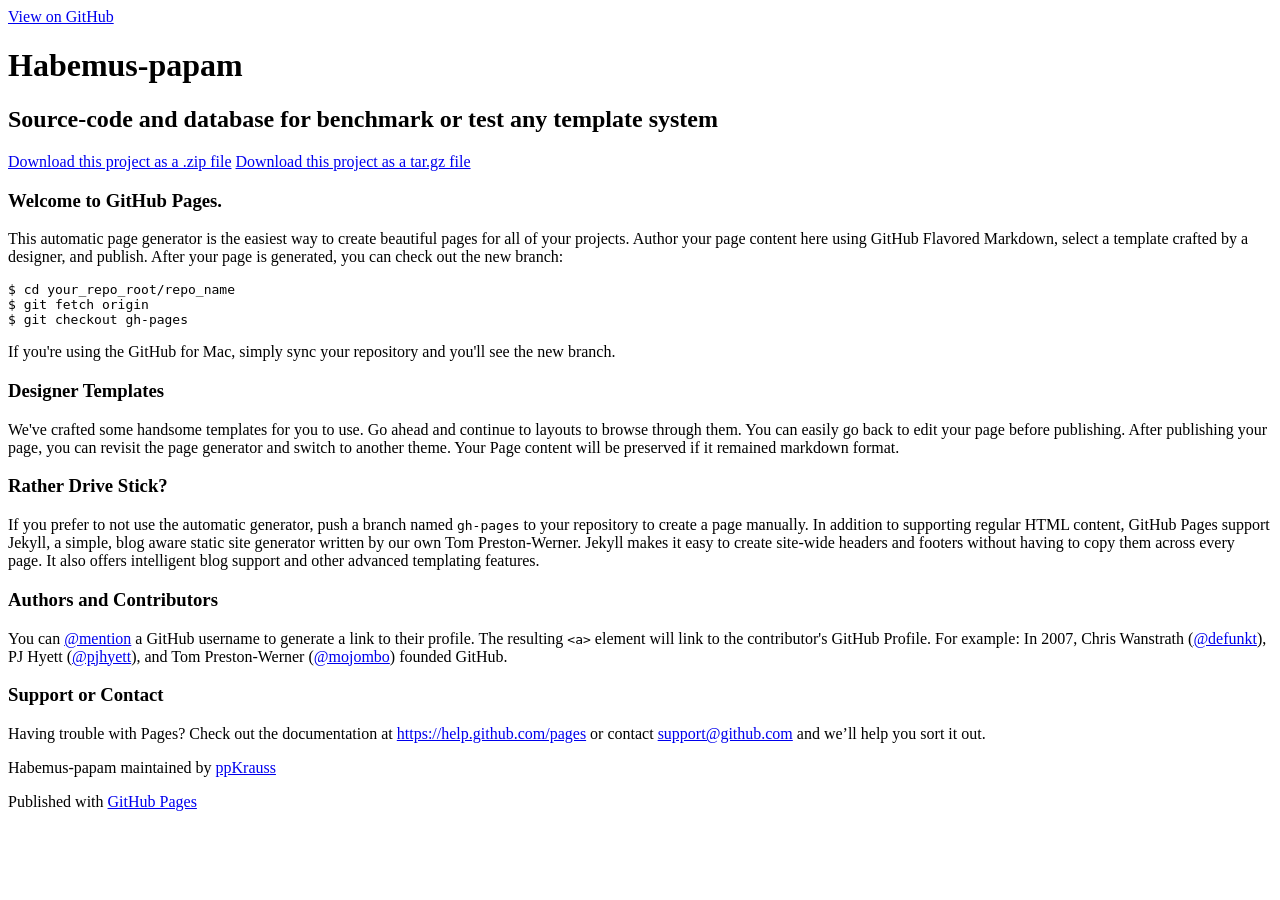
==== index.html @ f43888c7 "Create gh-pages branch via GitHub" ====
<!DOCTYPE html>
<html>

  <head>
    <meta charset='utf-8'>
    <meta http-equiv="X-UA-Compatible" content="chrome=1">
    <meta name="description" content="Habemus-papam : Source-code and database for benchmark or test any template system">

    <link rel="stylesheet" type="text/css" media="screen" href="stylesheets/stylesheet.css">

    <title>Habemus-papam</title>
  </head>

  <body>

    <!-- HEADER -->
    <div id="header_wrap" class="outer">
        <header class="inner">
          <a id="forkme_banner" href="https://github.com/ppKrauss/habemus-papam">View on GitHub</a>

          <h1 id="project_title">Habemus-papam</h1>
          <h2 id="project_tagline">Source-code and database for benchmark or test any template system</h2>

            <section id="downloads">
              <a class="zip_download_link" href="https://github.com/ppKrauss/habemus-papam/zipball/master">Download this project as a .zip file</a>
              <a class="tar_download_link" href="https://github.com/ppKrauss/habemus-papam/tarball/master">Download this project as a tar.gz file</a>
            </section>
        </header>
    </div>

    <!-- MAIN CONTENT -->
    <div id="main_content_wrap" class="outer">
      <section id="main_content" class="inner">
        <h3>
<a id="welcome-to-github-pages" class="anchor" href="#welcome-to-github-pages" aria-hidden="true"><span class="octicon octicon-link"></span></a>Welcome to GitHub Pages.</h3>

<p>This automatic page generator is the easiest way to create beautiful pages for all of your projects. Author your page content here using GitHub Flavored Markdown, select a template crafted by a designer, and publish. After your page is generated, you can check out the new branch:</p>

<pre><code>$ cd your_repo_root/repo_name
$ git fetch origin
$ git checkout gh-pages
</code></pre>

<p>If you're using the GitHub for Mac, simply sync your repository and you'll see the new branch.</p>

<h3>
<a id="designer-templates" class="anchor" href="#designer-templates" aria-hidden="true"><span class="octicon octicon-link"></span></a>Designer Templates</h3>

<p>We've crafted some handsome templates for you to use. Go ahead and continue to layouts to browse through them. You can easily go back to edit your page before publishing. After publishing your page, you can revisit the page generator and switch to another theme. Your Page content will be preserved if it remained markdown format.</p>

<h3>
<a id="rather-drive-stick" class="anchor" href="#rather-drive-stick" aria-hidden="true"><span class="octicon octicon-link"></span></a>Rather Drive Stick?</h3>

<p>If you prefer to not use the automatic generator, push a branch named <code>gh-pages</code> to your repository to create a page manually. In addition to supporting regular HTML content, GitHub Pages support Jekyll, a simple, blog aware static site generator written by our own Tom Preston-Werner. Jekyll makes it easy to create site-wide headers and footers without having to copy them across every page. It also offers intelligent blog support and other advanced templating features.</p>

<h3>
<a id="authors-and-contributors" class="anchor" href="#authors-and-contributors" aria-hidden="true"><span class="octicon octicon-link"></span></a>Authors and Contributors</h3>

<p>You can <a href="https://github.com/blog/821" class="user-mention">@mention</a> a GitHub username to generate a link to their profile. The resulting <code>&lt;a&gt;</code> element will link to the contributor's GitHub Profile. For example: In 2007, Chris Wanstrath (<a href="https://github.com/defunkt" class="user-mention">@defunkt</a>), PJ Hyett (<a href="https://github.com/pjhyett" class="user-mention">@pjhyett</a>), and Tom Preston-Werner (<a href="https://github.com/mojombo" class="user-mention">@mojombo</a>) founded GitHub.</p>

<h3>
<a id="support-or-contact" class="anchor" href="#support-or-contact" aria-hidden="true"><span class="octicon octicon-link"></span></a>Support or Contact</h3>

<p>Having trouble with Pages? Check out the documentation at <a href="https://help.github.com/pages">https://help.github.com/pages</a> or contact <a href="mailto:support@github.com">support@github.com</a> and we’ll help you sort it out.</p>
      </section>
    </div>

    <!-- FOOTER  -->
    <div id="footer_wrap" class="outer">
      <footer class="inner">
        <p class="copyright">Habemus-papam maintained by <a href="https://github.com/ppKrauss">ppKrauss</a></p>
        <p>Published with <a href="https://pages.github.com">GitHub Pages</a></p>
      </footer>
    </div>

    

  </body>
</html>
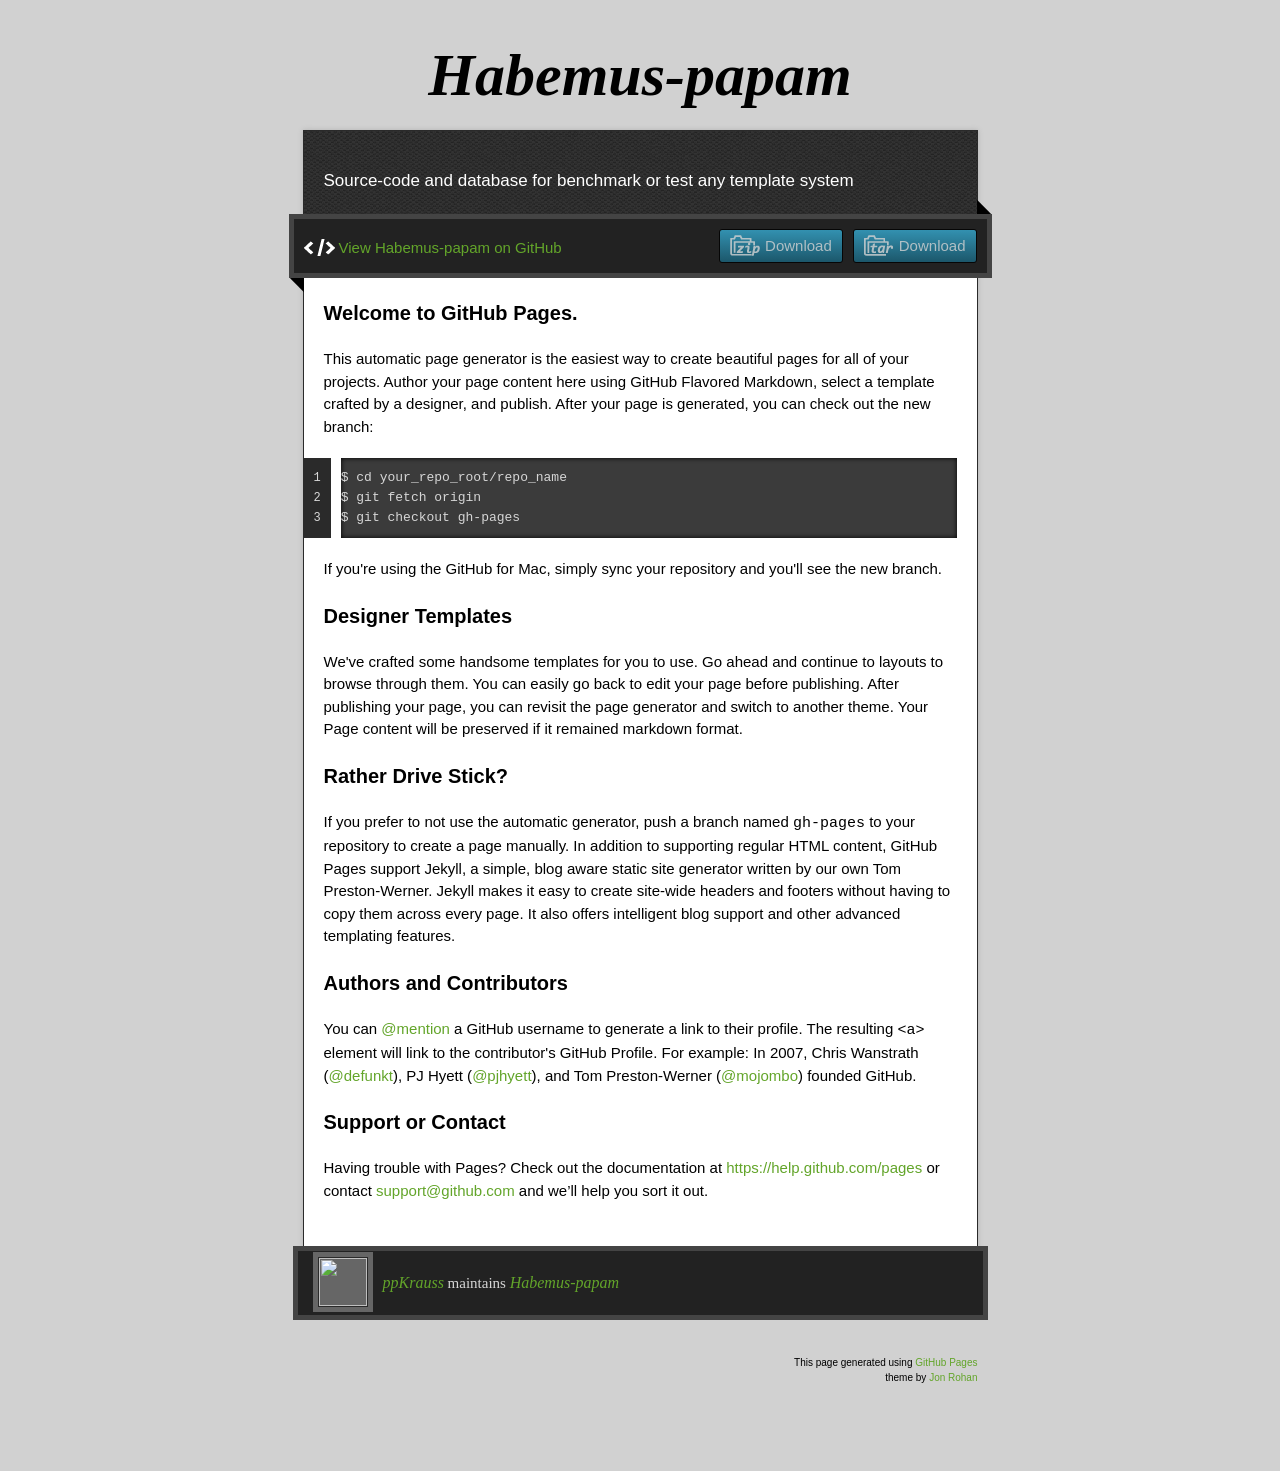
==== commit a67118df: "Create gh-pages branch via GitHub" ====
--- a/index.html
+++ b/index.html
@@ -1,37 +1,42 @@
-<!DOCTYPE html>
+<!doctype html>
+<!-- The Time Machine GitHub pages theme was designed and developed by Jon Rohan, on Feb 7, 2012. -->
+<!-- Follow him for fun. http://twitter.com/jonrohan. Tail his code on https://github.com/jonrohan -->
 <html>
+<head>
+  <meta charset="utf-8">
+  <meta http-equiv="X-UA-Compatible" content="IE=edge,chrome=1">
 
-  <head>
-    <meta charset='utf-8'>
-    <meta http-equiv="X-UA-Compatible" content="chrome=1">
-    <meta name="description" content="Habemus-papam : Source-code and database for benchmark or test any template system">
+  <link rel="stylesheet" href="stylesheets/stylesheet.css" media="screen">
+  <link rel="stylesheet" href="stylesheets/pygment_trac.css">
+  <script type="text/javascript" src="https://ajax.googleapis.com/ajax/libs/jquery/1.7.1/jquery.min.js"></script>
+  <script type="text/javascript" src="javascripts/script.js"></script>
 
-    <link rel="stylesheet" type="text/css" media="screen" href="stylesheets/stylesheet.css">
+  <title>Habemus-papam</title>
+  <meta name="description" content="Source-code and database for benchmark or test any template system">
 
-    <title>Habemus-papam</title>
-  </head>
+  <meta name="viewport" content="width=device-width,initial-scale=1">
 
-  <body>
+</head>
 
-    <!-- HEADER -->
-    <div id="header_wrap" class="outer">
-        <header class="inner">
-          <a id="forkme_banner" href="https://github.com/ppKrauss/habemus-papam">View on GitHub</a>
+<body>
 
-          <h1 id="project_title">Habemus-papam</h1>
-          <h2 id="project_tagline">Source-code and database for benchmark or test any template system</h2>
-
-            <section id="downloads">
-              <a class="zip_download_link" href="https://github.com/ppKrauss/habemus-papam/zipball/master">Download this project as a .zip file</a>
-              <a class="tar_download_link" href="https://github.com/ppKrauss/habemus-papam/tarball/master">Download this project as a tar.gz file</a>
-            </section>
-        </header>
-    </div>
-
-    <!-- MAIN CONTENT -->
-    <div id="main_content_wrap" class="outer">
-      <section id="main_content" class="inner">
-        <h3>
+  <div class="wrapper">
+    <header>
+      <h1 class="title">Habemus-papam</h1>
+    </header>
+    <div id="container">
+      <p class="tagline">Source-code and database for benchmark or test any template system</p>
+      <div id="main" role="main">
+        <div class="download-bar">
+        <div class="inner">
+          <a href="https://github.com/ppKrauss/habemus-papam/tarball/master" class="download-button tar"><span>Download</span></a>
+          <a href="https://github.com/ppKrauss/habemus-papam/zipball/master" class="download-button zip"><span>Download</span></a>
+          <a href="https://github.com/ppKrauss/habemus-papam" class="code">View Habemus-papam on GitHub</a>
+        </div>
+        <span class="blc"></span><span class="trc"></span>
+        </div>
+        <article class="markdown-body">
+          <h3>
 <a id="welcome-to-github-pages" class="anchor" href="#welcome-to-github-pages" aria-hidden="true"><span class="octicon octicon-link"></span></a>Welcome to GitHub Pages.</h3>
 
 <p>This automatic page generator is the easiest way to create beautiful pages for all of your projects. Author your page content here using GitHub Flavored Markdown, select a template crafted by a designer, and publish. After your page is generated, you can check out the new branch:</p>
@@ -62,18 +67,26 @@
 <a id="support-or-contact" class="anchor" href="#support-or-contact" aria-hidden="true"><span class="octicon octicon-link"></span></a>Support or Contact</h3>
 
 <p>Having trouble with Pages? Check out the documentation at <a href="https://help.github.com/pages">https://help.github.com/pages</a> or contact <a href="mailto:support@github.com">support@github.com</a> and we’ll help you sort it out.</p>
-      </section>
+        </article>
+      </div>
     </div>
+    <footer>
+      <div class="owner">
+      <p><a href="https://github.com/ppKrauss" class="avatar"><img src="https://avatars2.githubusercontent.com/u/1651447?v=3&amp;s=60" width="48" height="48"></a> <a href="https://github.com/ppKrauss">ppKrauss</a> maintains <a href="https://github.com/ppKrauss/habemus-papam">Habemus-papam</a></p>
 
-    <!-- FOOTER  -->
-    <div id="footer_wrap" class="outer">
-      <footer class="inner">
-        <p class="copyright">Habemus-papam maintained by <a href="https://github.com/ppKrauss">ppKrauss</a></p>
-        <p>Published with <a href="https://pages.github.com">GitHub Pages</a></p>
-      </footer>
-    </div>
 
-    
+      </div>
+      <div class="creds">
+        <small>This page generated using <a href="https://pages.github.com/">GitHub Pages</a><br>theme by <a href="https://twitter.com/jonrohan/">Jon Rohan</a></small>
+      </div>
+    </footer>
+  </div>
+  <div class="current-section">
+    <a href="#top">Scroll to top</a>
+    <a href="https://github.com/ppKrauss/habemus-papam/tarball/master" class="tar">tar</a><a href="https://github.com/ppKrauss/habemus-papam/zipball/master" class="zip">zip</a><a href="" class="code">source code</a>
+    <p class="name"></p>
+  </div>
 
-  </body>
+  
+</body>
 </html>
--- a/stylesheets/pygment_trac.css
+++ b/stylesheets/pygment_trac.css
@@ -0,0 +1,69 @@
+.highlight  { background: #ffffff; }
+.highlight .c { color: #999988; font-style: italic } /* Comment */
+.highlight .err { color: #a61717; background-color: #e3d2d2 } /* Error */
+.highlight .k { font-weight: bold } /* Keyword */
+.highlight .o { font-weight: bold } /* Operator */
+.highlight .cm { color: #999988; font-style: italic } /* Comment.Multiline */
+.highlight .cp { color: #999999; font-weight: bold } /* Comment.Preproc */
+.highlight .c1 { color: #999988; font-style: italic } /* Comment.Single */
+.highlight .cs { color: #999999; font-weight: bold; font-style: italic } /* Comment.Special */
+.highlight .gd { color: #000000; background-color: #ffdddd } /* Generic.Deleted */
+.highlight .gd .x { color: #000000; background-color: #ffaaaa } /* Generic.Deleted.Specific */
+.highlight .ge { font-style: italic } /* Generic.Emph */
+.highlight .gr { color: #aa0000 } /* Generic.Error */
+.highlight .gh { color: #999999 } /* Generic.Heading */
+.highlight .gi { color: #000000; background-color: #ddffdd } /* Generic.Inserted */
+.highlight .gi .x { color: #000000; background-color: #aaffaa } /* Generic.Inserted.Specific */
+.highlight .go { color: #888888 } /* Generic.Output */
+.highlight .gp { color: #555555 } /* Generic.Prompt */
+.highlight .gs { font-weight: bold } /* Generic.Strong */
+.highlight .gu { color: #800080; font-weight: bold; } /* Generic.Subheading */
+.highlight .gt { color: #aa0000 } /* Generic.Traceback */
+.highlight .kc { font-weight: bold } /* Keyword.Constant */
+.highlight .kd { font-weight: bold } /* Keyword.Declaration */
+.highlight .kn { font-weight: bold } /* Keyword.Namespace */
+.highlight .kp { font-weight: bold } /* Keyword.Pseudo */
+.highlight .kr { font-weight: bold } /* Keyword.Reserved */
+.highlight .kt { color: #445588; font-weight: bold } /* Keyword.Type */
+.highlight .m { color: #009999 } /* Literal.Number */
+.highlight .s { color: #d14 } /* Literal.String */
+.highlight .na { color: #008080 } /* Name.Attribute */
+.highlight .nb { color: #0086B3 } /* Name.Builtin */
+.highlight .nc { color: #445588; font-weight: bold } /* Name.Class */
+.highlight .no { color: #008080 } /* Name.Constant */
+.highlight .ni { color: #800080 } /* Name.Entity */
+.highlight .ne { color: #990000; font-weight: bold } /* Name.Exception */
+.highlight .nf { color: #990000; font-weight: bold } /* Name.Function */
+.highlight .nn { color: #555555 } /* Name.Namespace */
+.highlight .nt { color: #000080 } /* Name.Tag */
+.highlight .nv { color: #008080 } /* Name.Variable */
+.highlight .ow { font-weight: bold } /* Operator.Word */
+.highlight .w { color: #bbbbbb } /* Text.Whitespace */
+.highlight .mf { color: #009999 } /* Literal.Number.Float */
+.highlight .mh { color: #009999 } /* Literal.Number.Hex */
+.highlight .mi { color: #009999 } /* Literal.Number.Integer */
+.highlight .mo { color: #009999 } /* Literal.Number.Oct */
+.highlight .sb { color: #d14 } /* Literal.String.Backtick */
+.highlight .sc { color: #d14 } /* Literal.String.Char */
+.highlight .sd { color: #d14 } /* Literal.String.Doc */
+.highlight .s2 { color: #d14 } /* Literal.String.Double */
+.highlight .se { color: #d14 } /* Literal.String.Escape */
+.highlight .sh { color: #d14 } /* Literal.String.Heredoc */
+.highlight .si { color: #d14 } /* Literal.String.Interpol */
+.highlight .sx { color: #d14 } /* Literal.String.Other */
+.highlight .sr { color: #009926 } /* Literal.String.Regex */
+.highlight .s1 { color: #d14 } /* Literal.String.Single */
+.highlight .ss { color: #990073 } /* Literal.String.Symbol */
+.highlight .bp { color: #999999 } /* Name.Builtin.Pseudo */
+.highlight .vc { color: #008080 } /* Name.Variable.Class */
+.highlight .vg { color: #008080 } /* Name.Variable.Global */
+.highlight .vi { color: #008080 } /* Name.Variable.Instance */
+.highlight .il { color: #009999 } /* Literal.Number.Integer.Long */
+
+.type-csharp .highlight .k { color: #0000FF }
+.type-csharp .highlight .kt { color: #0000FF }
+.type-csharp .highlight .nf { color: #000000; font-weight: normal }
+.type-csharp .highlight .nc { color: #2B91AF }
+.type-csharp .highlight .nn { color: #000000 }
+.type-csharp .highlight .s { color: #A31515 }
+.type-csharp .highlight .sc { color: #A31515 }
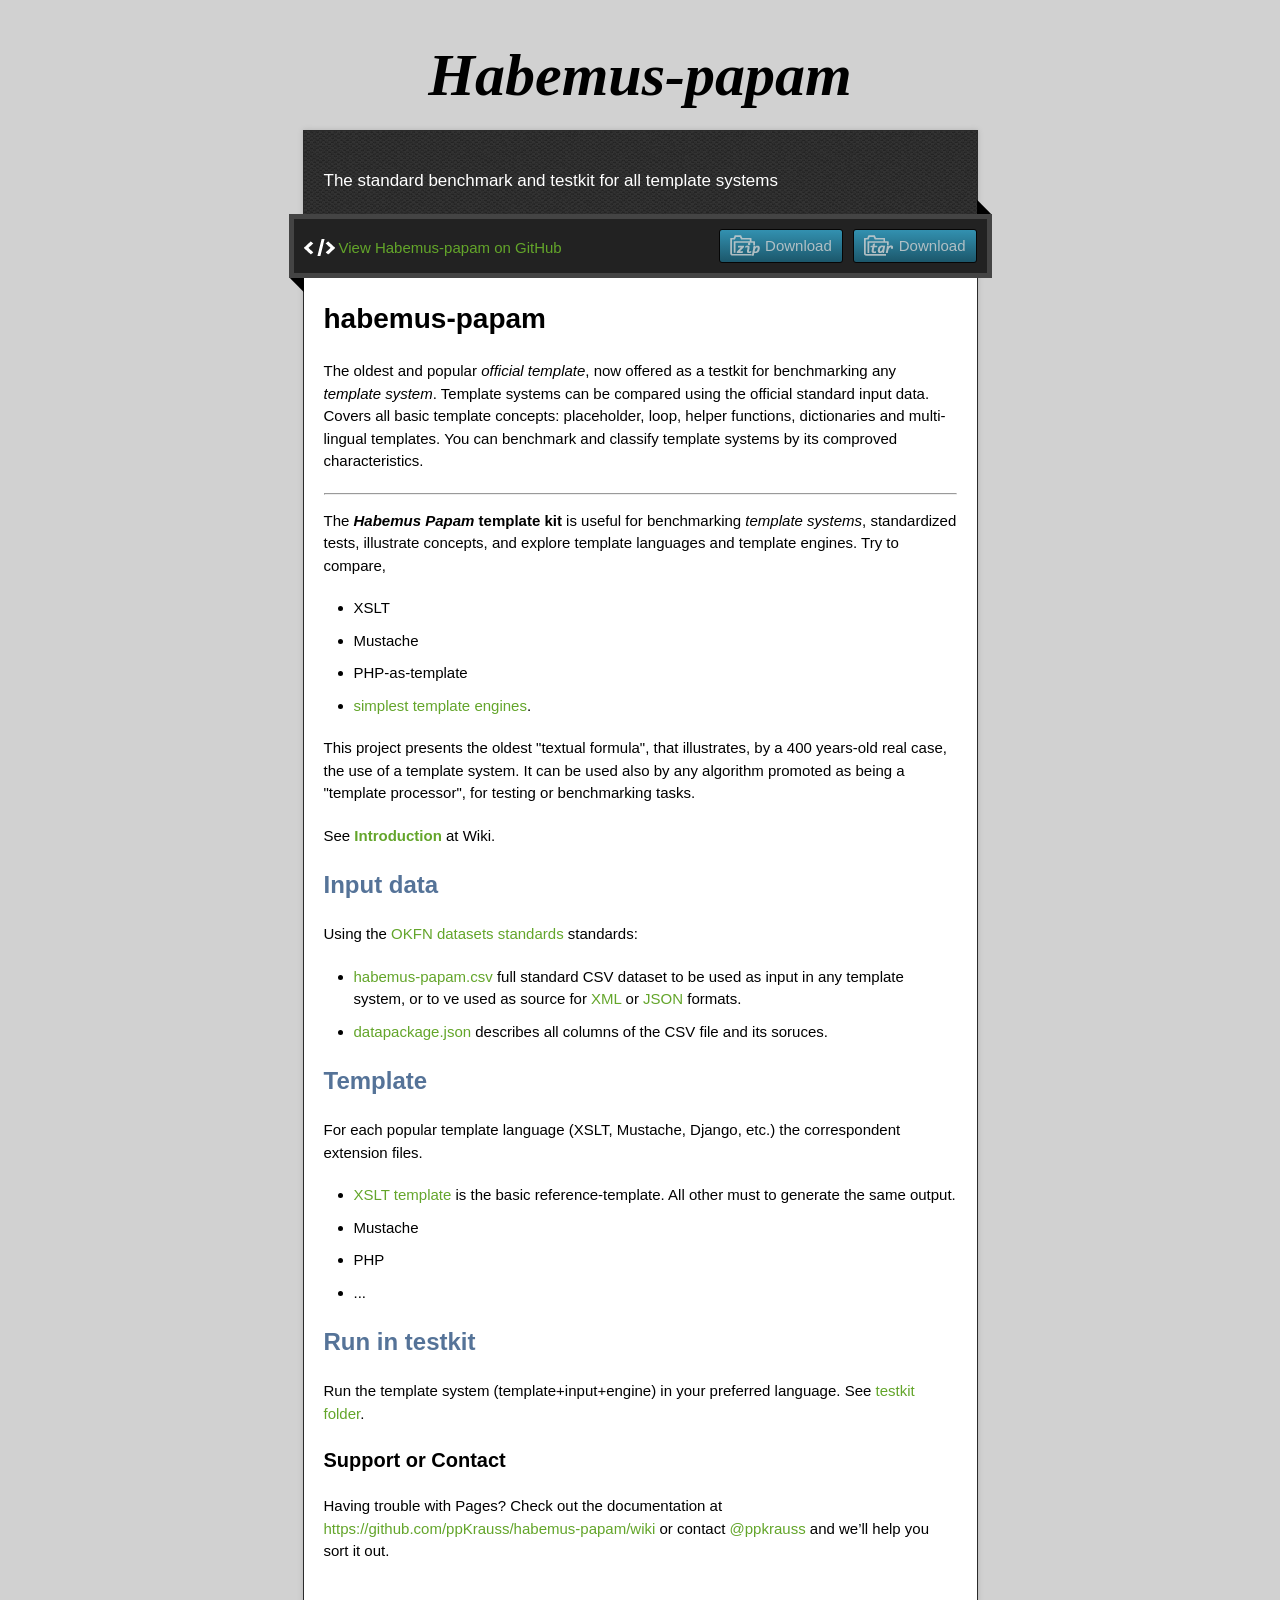
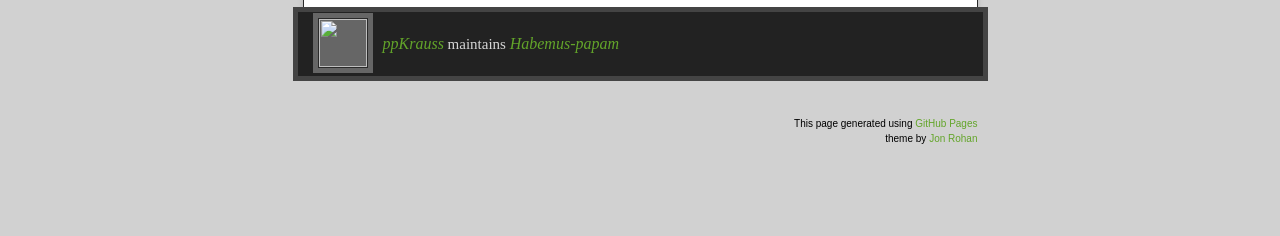
==== commit 3bd68544: "Create gh-pages branch via GitHub" ====
--- a/index.html
+++ b/index.html
@@ -12,7 +12,7 @@
   <script type="text/javascript" src="javascripts/script.js"></script>
 
   <title>Habemus-papam</title>
-  <meta name="description" content="Source-code and database for benchmark or test any template system">
+  <meta name="description" content="The standard benchmark and testkit for all template systems">
 
   <meta name="viewport" content="width=device-width,initial-scale=1">
 
@@ -25,7 +25,7 @@
       <h1 class="title">Habemus-papam</h1>
     </header>
     <div id="container">
-      <p class="tagline">Source-code and database for benchmark or test any template system</p>
+      <p class="tagline">The standard benchmark and testkit for all template systems</p>
       <div id="main" role="main">
         <div class="download-bar">
         <div class="inner">
@@ -36,37 +36,62 @@
         <span class="blc"></span><span class="trc"></span>
         </div>
         <article class="markdown-body">
-          <h3>
-<a id="welcome-to-github-pages" class="anchor" href="#welcome-to-github-pages" aria-hidden="true"><span class="octicon octicon-link"></span></a>Welcome to GitHub Pages.</h3>
+          <h1>
+<a id="habemus-papam" class="anchor" href="#habemus-papam" aria-hidden="true"><span class="octicon octicon-link"></span></a>habemus-papam</h1>
 
-<p>This automatic page generator is the easiest way to create beautiful pages for all of your projects. Author your page content here using GitHub Flavored Markdown, select a template crafted by a designer, and publish. After your page is generated, you can check out the new branch:</p>
+<p>The oldest and popular <em>official template</em>, now offered as a testkit for benchmarking any <em>template system</em>.
+Template systems can be compared using the official standard input data. Covers all basic template concepts: placeholder, loop, helper functions, dictionaries and multi-lingual templates. You can benchmark and classify template systems by its comproved characteristics.</p>
 
-<pre><code>$ cd your_repo_root/repo_name
-$ git fetch origin
-$ git checkout gh-pages
-</code></pre>
+<hr>
 
-<p>If you're using the GitHub for Mac, simply sync your repository and you'll see the new branch.</p>
+<p>The <strong><em>Habemus Papam</em> template kit</strong> is useful for benchmarking <em>template systems</em>, standardized tests, illustrate concepts, and explore template languages and template engines. Try to compare,</p>
 
-<h3>
-<a id="designer-templates" class="anchor" href="#designer-templates" aria-hidden="true"><span class="octicon octicon-link"></span></a>Designer Templates</h3>
+<ul>
+<li>XSLT</li>
+<li>Mustache</li>
+<li>PHP-as-template</li>
+<li>
+<a href="https://github.com/ppKrauss/smallest-template-system">simplest template engines</a>.</li>
+</ul>
 
-<p>We've crafted some handsome templates for you to use. Go ahead and continue to layouts to browse through them. You can easily go back to edit your page before publishing. After publishing your page, you can revisit the page generator and switch to another theme. Your Page content will be preserved if it remained markdown format.</p>
+<p>This project presents the oldest "textual formula", that illustrates, by a 400 years-old real case,  the use of a template system. It can be used also by any algorithm promoted as being a "template processor",  for testing or benchmarking tasks.</p>
 
-<h3>
-<a id="rather-drive-stick" class="anchor" href="#rather-drive-stick" aria-hidden="true"><span class="octicon octicon-link"></span></a>Rather Drive Stick?</h3>
+<p>See <strong><a href="https://github.com/ppKrauss/habemus-papam/wiki">Introduction</a></strong> at Wiki.</p>
 
-<p>If you prefer to not use the automatic generator, push a branch named <code>gh-pages</code> to your repository to create a page manually. In addition to supporting regular HTML content, GitHub Pages support Jekyll, a simple, blog aware static site generator written by our own Tom Preston-Werner. Jekyll makes it easy to create site-wide headers and footers without having to copy them across every page. It also offers intelligent blog support and other advanced templating features.</p>
+<h2>
+<a id="input-data" class="anchor" href="#input-data" aria-hidden="true"><span class="octicon octicon-link"></span></a>Input data</h2>
 
-<h3>
-<a id="authors-and-contributors" class="anchor" href="#authors-and-contributors" aria-hidden="true"><span class="octicon octicon-link"></span></a>Authors and Contributors</h3>
+<p>Using the <a href="https://github.com/datasets">OKFN datasets standards</a> standards: </p>
 
-<p>You can <a href="https://github.com/blog/821" class="user-mention">@mention</a> a GitHub username to generate a link to their profile. The resulting <code>&lt;a&gt;</code> element will link to the contributor's GitHub Profile. For example: In 2007, Chris Wanstrath (<a href="https://github.com/defunkt" class="user-mention">@defunkt</a>), PJ Hyett (<a href="https://github.com/pjhyett" class="user-mention">@pjhyett</a>), and Tom Preston-Werner (<a href="https://github.com/mojombo" class="user-mention">@mojombo</a>) founded GitHub.</p>
+<ul>
+<li>
+<a href="https://github.com/ppKrauss/habemus-papam/data/habemus-papam.csv">habemus-papam.csv</a> full standard CSV dataset to be used as input in any template system, or to ve used as source for <a href="./_cache/habemus-papam.xml">XML</a> or <a href="https://github.com/ppKrauss/habemus-papam/_cache/habemus-papam.json">JSON</a> formats. </li>
+<li>
+<a href="https://github.com/ppKrauss/habemus-papam/datapackage.json">datapackage.json</a> describes all columns of the CSV file and its soruces.</li>
+</ul>
+
+<h2>
+<a id="template" class="anchor" href="#template" aria-hidden="true"><span class="octicon octicon-link"></span></a>Template</h2>
+
+<p>For each popular template language (XSLT, Mustache, Django, etc.) the correspondent extension files. </p>
+
+<ul>
+<li>
+<a href="https://github.com/ppKrauss/habemus-papam/templates/official.xsl">XSLT template</a> is the basic reference-template. All other must to generate the same output.</li>
+<li>Mustache</li>
+<li>PHP</li>
+<li>...</li>
+</ul>
+
+<h2>
+<a id="run-in-testkit" class="anchor" href="#run-in-testkit" aria-hidden="true"><span class="octicon octicon-link"></span></a>Run in testkit</h2>
+
+<p>Run the template system (template+input+engine) in your preferred language. See <a href="./testkit">testkit folder</a>.</p>
 
 <h3>
 <a id="support-or-contact" class="anchor" href="#support-or-contact" aria-hidden="true"><span class="octicon octicon-link"></span></a>Support or Contact</h3>
 
-<p>Having trouble with Pages? Check out the documentation at <a href="https://help.github.com/pages">https://help.github.com/pages</a> or contact <a href="mailto:support@github.com">support@github.com</a> and we’ll help you sort it out.</p>
+<p>Having trouble with Pages? Check out the documentation at <a href="https://github.com/ppKrauss/habemus-papam/wiki">https://github.com/ppKrauss/habemus-papam/wiki</a>  or contact <a href="https://github.com/ppkrauss" class="user-mention">@ppkrauss</a> and we’ll help you sort it out.</p>
         </article>
       </div>
     </div>
